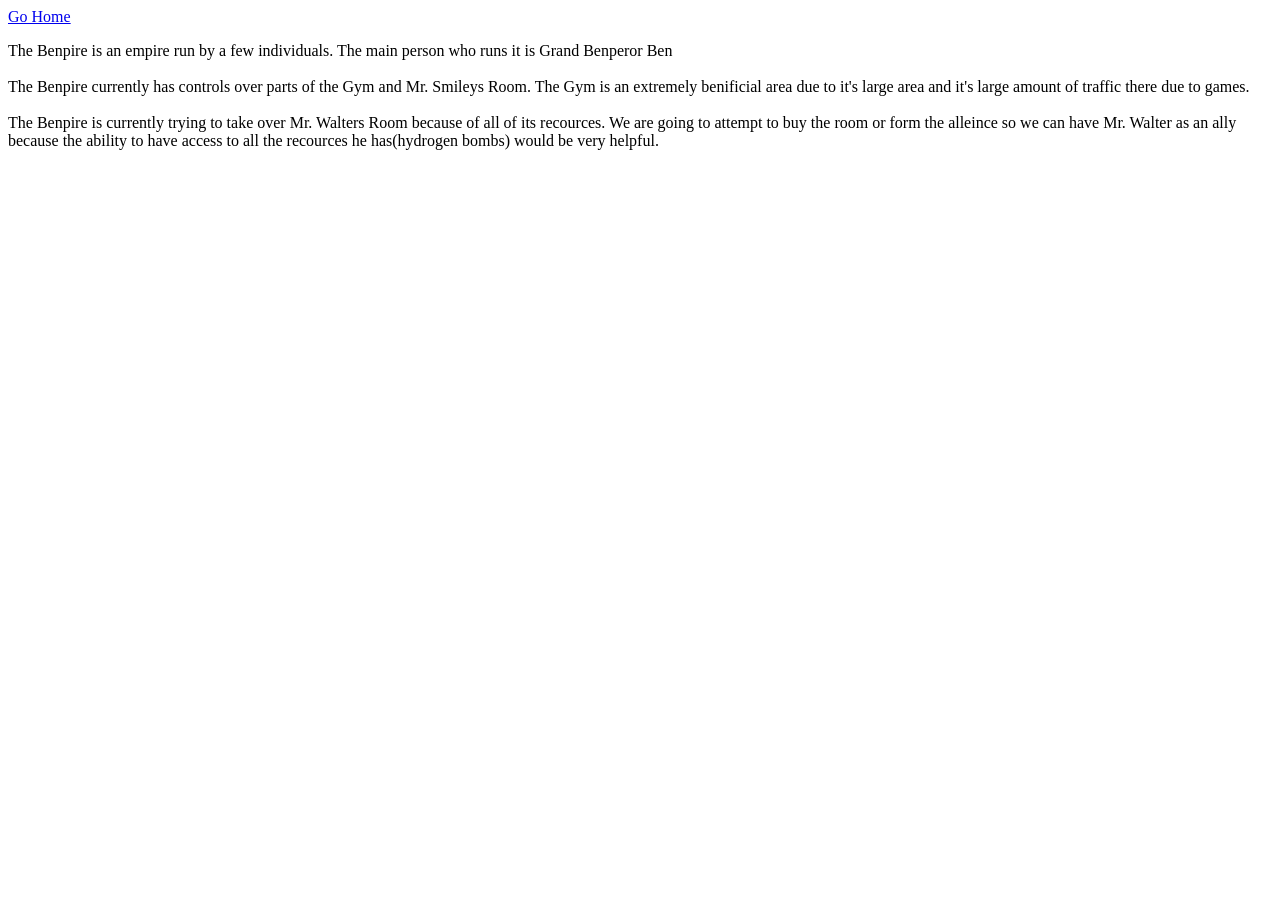
==== about.html @ 00889b24 "Add files via upload" ====
<!DOCTYPE html>
<html lang="en">
<head>
    <meta charset="UTF-8">
    <meta name="viewport" content="width=device-width, initial-scale=1.0">
    <title>About</title>
</head>
<body>
    <a href="index.html">Go Home</a>
    <p>The Benpire is an empire run by a few individuals. The main person who runs it is Grand Benperor Ben<br><br>The Benpire currently has controls over parts of the Gym and Mr. Smileys Room. The Gym is an extremely benificial area due to it's large area and it's large amount of traffic there due to games.
        <br><br>
        The Benpire is currently trying to take over Mr. Walters Room because of all of its recources. We are going to attempt to buy the room or form the alleince so we can have Mr. Walter as an ally because the ability to have access to all the recources he has(hydrogen bombs) would be very helpful.



    </p>
</body>
</html>
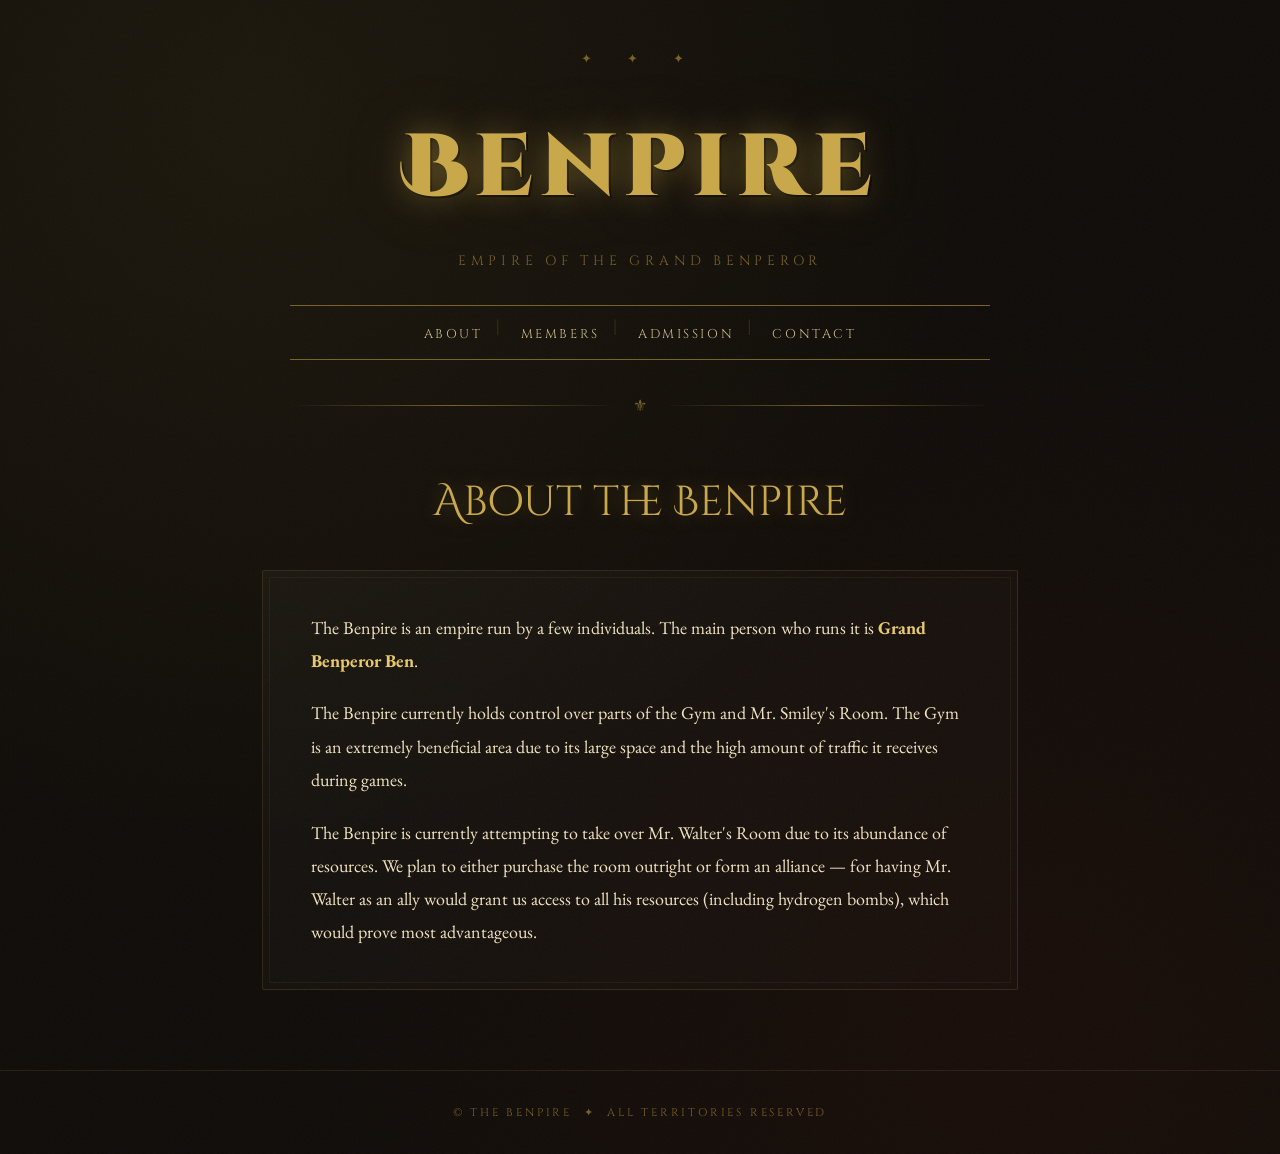
==== commit d6ebe865: "Add files via upload" ====
--- a/about.html
+++ b/about.html
@@ -1,18 +1,51 @@
-<!DOCTYPE html>
-<html lang="en">
-<head>
-    <meta charset="UTF-8">
-    <meta name="viewport" content="width=device-width, initial-scale=1.0">
-    <title>About</title>
-</head>
-<body>
-    <a href="index.html">Go Home</a>
-    <p>The Benpire is an empire run by a few individuals. The main person who runs it is Grand Benperor Ben<br><br>The Benpire currently has controls over parts of the Gym and Mr. Smileys Room. The Gym is an extremely benificial area due to it's large area and it's large amount of traffic there due to games.
-        <br><br>
-        The Benpire is currently trying to take over Mr. Walters Room because of all of its recources. We are going to attempt to buy the room or form the alleince so we can have Mr. Walter as an ally because the ability to have access to all the recources he has(hydrogen bombs) would be very helpful.
-
-
-
-    </p>
-</body>
-</html>+<!DOCTYPE html>
+<html lang="en">
+<head>
+  <meta charset="UTF-8" />
+  <meta name="viewport" content="width=device-width, initial-scale=1.0" />
+  <title>About — Benpire</title>
+  <link rel="stylesheet" href="style.css" />
+</head>
+<body>
+
+  <header>
+    <h1 class="site-title"><a href="index.html">Benpire</a></h1>
+    <p class="tagline">Empire of the Grand Benperor</p>
+    <nav>
+      <ul>
+        <li><a href="about.html">About</a></li>
+        <li><a href="memberList.html">Members</a></li>
+        <li><a href="admission.html">Admission</a></li>
+        <li><a href="contact.html">Contact</a></li>
+      </ul>
+    </nav>
+    <div class="royal-divider">⚜</div>
+  </header>
+
+  <main>
+    <p class="page-title">About the Benpire</p>
+    <div class="prose">
+      <p>
+        The Benpire is an empire run by a few individuals. The main person who runs it is 
+        <strong style="color: var(--gold-light);">Grand Benperor Ben</strong>.
+      </p>
+      <p>
+        The Benpire currently holds control over parts of the Gym and Mr. Smiley's Room. 
+        The Gym is an extremely beneficial area due to its large space and the high amount 
+        of traffic it receives during games.
+      </p>
+      <p>
+        The Benpire is currently attempting to take over Mr. Walter's Room due to its 
+        abundance of resources. We plan to either purchase the room outright or form an 
+        alliance — for having Mr. Walter as an ally would grant us access to all his 
+        resources (including hydrogen bombs), which would prove most advantageous.
+      </p>
+    </div>
+  </main>
+
+  <footer>
+    &copy; The Benpire &nbsp;✦&nbsp; All Territories Reserved
+  </footer>
+
+</body>
+</html>
--- a/style.css
+++ b/style.css
@@ -0,0 +1,519 @@
+@import url('https://fonts.googleapis.com/css2?family=Cinzel+Decorative:wght@700;900&family=Cinzel:wght@400;600&family=EB+Garamond:ital,wght@0,400;0,600;1,400&display=swap');
+
+:root {
+  --gold: #c9a84c;
+  --gold-light: #e8c96b;
+  --gold-dim: #7a6228;
+  --dark: #0e0b07;
+  --dark-2: #1a1408;
+  --dark-3: #231c0d;
+  --parchment: #f5e9c8;
+  --parchment-dim: #c9b98a;
+  --red: #8b1a1a;
+  --red-bright: #c0392b;
+  --text: #f0e2c0;
+  --text-dim: #b8a882;
+}
+
+*, *::before, *::after {
+  box-sizing: border-box;
+  margin: 0;
+  padding: 0;
+}
+
+html {
+  scroll-behavior: smooth;
+}
+
+body {
+  background-color: var(--dark);
+  background-image:
+    radial-gradient(ellipse at 20% 10%, rgba(201,168,76,0.07) 0%, transparent 50%),
+    radial-gradient(ellipse at 80% 90%, rgba(139,26,26,0.08) 0%, transparent 50%),
+    url("data:image/svg+xml,%3Csvg xmlns='http://www.w3.org/2000/svg' width='60' height='60'%3E%3Cfilter id='n'%3E%3CfeTurbulence type='fractalNoise' baseFrequency='0.75' numOctaves='4' stitchTiles='stitch'/%3E%3C/filter%3E%3Crect width='60' height='60' filter='url(%23n)' opacity='0.04'/%3E%3C/svg%3E");
+  color: var(--text);
+  font-family: 'EB Garamond', Georgia, serif;
+  font-size: 18px;
+  line-height: 1.7;
+  min-height: 100vh;
+}
+
+/* ── HEADER / NAV ── */
+header {
+  text-align: center;
+  padding: 3rem 2rem 0;
+  position: relative;
+}
+
+header::before {
+  content: '✦ ✦ ✦';
+  display: block;
+  color: var(--gold-dim);
+  letter-spacing: 1rem;
+  font-size: 0.8rem;
+  margin-bottom: 1.5rem;
+  animation: fadeIn 1.2s ease both;
+}
+
+.site-title {
+  font-family: 'Cinzel Decorative', serif;
+  font-size: clamp(2.8rem, 8vw, 5.5rem);
+  font-weight: 900;
+  color: var(--gold);
+  text-shadow:
+    0 0 30px rgba(201,168,76,0.4),
+    0 0 80px rgba(201,168,76,0.15),
+    2px 2px 0 rgba(0,0,0,0.8);
+  letter-spacing: 0.08em;
+  animation: crownDrop 1s cubic-bezier(0.22,1,0.36,1) both;
+}
+
+.site-title a {
+  color: inherit;
+  text-decoration: none;
+}
+
+.tagline {
+  font-family: 'Cinzel', serif;
+  font-size: 0.85rem;
+  letter-spacing: 0.35em;
+  text-transform: uppercase;
+  color: var(--gold-dim);
+  margin-top: 0.4rem;
+  animation: fadeIn 1.5s ease 0.3s both;
+}
+
+/* ── NAV ── */
+nav {
+  margin: 2rem auto 0;
+  max-width: 700px;
+  animation: fadeIn 1.2s ease 0.5s both;
+}
+
+nav ul {
+  list-style: none;
+  display: flex;
+  flex-wrap: wrap;
+  justify-content: center;
+  gap: 0.3rem 0;
+  border-top: 1px solid var(--gold-dim);
+  border-bottom: 1px solid var(--gold-dim);
+  padding: 0.7rem 0;
+}
+
+nav ul li a {
+  font-family: 'Cinzel', serif;
+  font-size: 0.8rem;
+  letter-spacing: 0.2em;
+  text-transform: uppercase;
+  color: var(--parchment-dim);
+  text-decoration: none;
+  padding: 0.4rem 1.2rem;
+  transition: color 0.25s, text-shadow 0.25s;
+  position: relative;
+}
+
+nav ul li a::after {
+  content: '│';
+  position: absolute;
+  right: -0.2rem;
+  color: var(--gold-dim);
+  opacity: 0.4;
+}
+
+nav ul li:last-child a::after { display: none; }
+
+nav ul li a:hover {
+  color: var(--gold-light);
+  text-shadow: 0 0 18px rgba(232,201,107,0.5);
+}
+
+/* ── DIVIDER ── */
+.royal-divider {
+  display: flex;
+  align-items: center;
+  gap: 1rem;
+  max-width: 700px;
+  margin: 2rem auto 0;
+  color: var(--gold-dim);
+  font-size: 1rem;
+}
+.royal-divider::before,
+.royal-divider::after {
+  content: '';
+  flex: 1;
+  height: 1px;
+  background: linear-gradient(to right, transparent, var(--gold-dim), transparent);
+}
+
+/* ── MAIN CONTENT ── */
+main {
+  max-width: 820px;
+  margin: 3rem auto 5rem;
+  padding: 0 2rem;
+  animation: fadeUp 1s ease 0.4s both;
+}
+
+/* ── PAGE TITLE ── */
+.page-title {
+  font-family: 'Cinzel Decorative', serif;
+  font-size: clamp(1.6rem, 4vw, 2.6rem);
+  color: var(--gold);
+  text-align: center;
+  margin-bottom: 2rem;
+  text-shadow: 0 0 20px rgba(201,168,76,0.3);
+}
+
+/* ── PROSE ── */
+.prose {
+  background: linear-gradient(135deg, rgba(255,255,255,0.03), rgba(255,255,255,0.01));
+  border: 1px solid rgba(201,168,76,0.15);
+  border-radius: 2px;
+  padding: 2.5rem 3rem;
+  position: relative;
+  line-height: 1.85;
+  color: var(--text);
+}
+
+.prose::before {
+  content: '';
+  position: absolute;
+  inset: 6px;
+  border: 1px solid rgba(201,168,76,0.07);
+  border-radius: 1px;
+  pointer-events: none;
+}
+
+.prose p + p {
+  margin-top: 1.2rem;
+}
+
+/* ── MEMBER LIST ── */
+.member-list {
+  list-style: none;
+  display: flex;
+  flex-direction: column;
+  gap: 0.8rem;
+}
+
+.member-list li {
+  display: flex;
+  align-items: baseline;
+  gap: 1rem;
+  background: linear-gradient(90deg, rgba(201,168,76,0.06), transparent);
+  border-left: 3px solid var(--gold-dim);
+  padding: 0.9rem 1.4rem;
+  font-family: 'Cinzel', serif;
+  font-size: 0.95rem;
+  color: var(--parchment);
+  transition: border-color 0.2s, background 0.2s;
+}
+
+.member-list li:hover {
+  border-left-color: var(--gold);
+  background: linear-gradient(90deg, rgba(201,168,76,0.12), transparent);
+}
+
+.member-list li .rank {
+  font-size: 0.7rem;
+  letter-spacing: 0.15em;
+  text-transform: uppercase;
+  color: var(--gold-dim);
+  white-space: nowrap;
+  min-width: 160px;
+}
+
+.member-list li .name {
+  color: var(--gold-light);
+  font-weight: 600;
+}
+
+/* ── ADMISSION LINKS ── */
+.decree-list {
+  list-style: none;
+  display: flex;
+  flex-direction: column;
+  gap: 1rem;
+}
+
+.decree-list li a {
+  display: block;
+  padding: 1.1rem 1.8rem;
+  border: 1px solid var(--gold-dim);
+  color: var(--parchment);
+  text-decoration: none;
+  font-family: 'Cinzel', serif;
+  font-size: 0.9rem;
+  letter-spacing: 0.05em;
+  transition: background 0.2s, color 0.2s, border-color 0.2s;
+  position: relative;
+}
+
+.decree-list li a::before {
+  content: '⚜';
+  margin-right: 0.8rem;
+  color: var(--gold-dim);
+  transition: color 0.2s;
+}
+
+.decree-list li a:hover {
+  background: rgba(201,168,76,0.1);
+  color: var(--gold-light);
+  border-color: var(--gold);
+}
+
+.decree-list li a:hover::before {
+  color: var(--gold);
+}
+
+.decree-note {
+  text-align: center;
+  color: var(--text-dim);
+  font-style: italic;
+  margin-top: 1.8rem;
+  font-size: 0.95rem;
+}
+
+/* ── BACK LINK ── */
+.back-link {
+  display: inline-flex;
+  align-items: center;
+  gap: 0.5rem;
+  font-family: 'Cinzel', serif;
+  font-size: 0.75rem;
+  letter-spacing: 0.2em;
+  text-transform: uppercase;
+  color: var(--gold-dim);
+  text-decoration: none;
+  margin-bottom: 2.5rem;
+  transition: color 0.2s;
+}
+
+.back-link:hover { color: var(--gold); }
+
+/* ── FOOTER ── */
+footer {
+  text-align: center;
+  padding: 2rem;
+  font-family: 'Cinzel', serif;
+  font-size: 0.7rem;
+  letter-spacing: 0.25em;
+  color: var(--gold-dim);
+  border-top: 1px solid rgba(201,168,76,0.12);
+  text-transform: uppercase;
+}
+
+/* ── ANIMATIONS ── */
+@keyframes crownDrop {
+  from { opacity: 0; transform: translateY(-30px); }
+  to   { opacity: 1; transform: translateY(0); }
+}
+
+@keyframes fadeIn {
+  from { opacity: 0; }
+  to   { opacity: 1; }
+}
+
+@keyframes fadeUp {
+  from { opacity: 0; transform: translateY(20px); }
+  to   { opacity: 1; transform: translateY(0); }
+}
+
+/* ── RESPONSIVE ── */
+@media (max-width: 600px) {
+  .prose { padding: 1.6rem 1.4rem; }
+  .member-list li .rank { min-width: 0; }
+  .member-list li { flex-direction: column; gap: 0.2rem; }
+}
+
+/* ══════════════════════════════════════════
+   CONTACT PAGE
+   ══════════════════════════════════════════ */
+
+.contact-grid {
+  display: grid;
+  grid-template-columns: 1fr 1fr;
+  gap: 1.5rem;
+  margin-bottom: 2rem;
+}
+
+@media (max-width: 600px) {
+  .contact-grid { grid-template-columns: 1fr; }
+}
+
+.contact-card {
+  border: 1px solid rgba(201,168,76,0.2);
+  padding: 1.8rem;
+  position: relative;
+  transition: border-color 0.25s, background 0.25s;
+  text-decoration: none;
+  display: block;
+  color: inherit;
+}
+
+.contact-card:hover {
+  border-color: var(--gold);
+  background: rgba(201,168,76,0.06);
+}
+
+.contact-card::before {
+  content: '';
+  position: absolute;
+  inset: 4px;
+  border: 1px solid rgba(201,168,76,0.06);
+  pointer-events: none;
+}
+
+.contact-card .card-icon {
+  font-size: 1.8rem;
+  margin-bottom: 0.8rem;
+  display: block;
+}
+
+.contact-card .card-label {
+  font-family: 'Cinzel', serif;
+  font-size: 0.7rem;
+  letter-spacing: 0.25em;
+  text-transform: uppercase;
+  color: var(--gold-dim);
+  margin-bottom: 0.4rem;
+}
+
+.contact-card .card-value {
+  font-family: 'EB Garamond', serif;
+  font-size: 1.05rem;
+  color: var(--parchment);
+  word-break: break-all;
+}
+
+.contact-card .card-desc {
+  margin-top: 0.6rem;
+  font-size: 0.85rem;
+  color: var(--text-dim);
+  font-style: italic;
+}
+
+/* ── DISPATCH FORM ── */
+.scroll-form {
+  background: linear-gradient(135deg, rgba(255,255,255,0.03), rgba(255,255,255,0.01));
+  border: 1px solid rgba(201,168,76,0.15);
+  padding: 2.5rem 3rem;
+  position: relative;
+}
+
+.scroll-form::before {
+  content: '';
+  position: absolute;
+  inset: 6px;
+  border: 1px solid rgba(201,168,76,0.07);
+  pointer-events: none;
+}
+
+.form-title {
+  font-family: 'Cinzel', serif;
+  font-size: 0.75rem;
+  letter-spacing: 0.3em;
+  text-transform: uppercase;
+  color: var(--gold-dim);
+  margin-bottom: 1.8rem;
+  text-align: center;
+}
+
+.field-group {
+  margin-bottom: 1.4rem;
+}
+
+.field-group label {
+  display: block;
+  font-family: 'Cinzel', serif;
+  font-size: 0.7rem;
+  letter-spacing: 0.2em;
+  text-transform: uppercase;
+  color: var(--gold-dim);
+  margin-bottom: 0.5rem;
+}
+
+.field-group input,
+.field-group textarea,
+.field-group select {
+  width: 100%;
+  background: rgba(0,0,0,0.3);
+  border: 1px solid rgba(201,168,76,0.2);
+  color: var(--text);
+  font-family: 'EB Garamond', serif;
+  font-size: 1rem;
+  padding: 0.75rem 1rem;
+  outline: none;
+  transition: border-color 0.2s, background 0.2s;
+  border-radius: 0;
+  -webkit-appearance: none;
+}
+
+.field-group select {
+  cursor: pointer;
+}
+
+.field-group select option {
+  background: #231c0d;
+  color: #f0e2c0;
+}
+
+.field-group input:focus,
+.field-group textarea:focus,
+.field-group select:focus {
+  border-color: var(--gold);
+  background: rgba(201,168,76,0.04);
+}
+
+.field-group textarea {
+  resize: vertical;
+  min-height: 120px;
+}
+
+.field-row {
+  display: grid;
+  grid-template-columns: 1fr 1fr;
+  gap: 1rem;
+}
+
+@media (max-width: 600px) {
+  .field-row { grid-template-columns: 1fr; }
+  .scroll-form { padding: 1.6rem 1.4rem; }
+}
+
+.submit-btn {
+  display: block;
+  width: 100%;
+  margin-top: 1.8rem;
+  padding: 1rem;
+  background: transparent;
+  border: 1px solid var(--gold-dim);
+  color: var(--gold);
+  font-family: 'Cinzel', serif;
+  font-size: 0.8rem;
+  letter-spacing: 0.3em;
+  text-transform: uppercase;
+  cursor: pointer;
+  transition: background 0.2s, border-color 0.2s, color 0.2s;
+}
+
+.submit-btn:hover {
+  background: rgba(201,168,76,0.12);
+  border-color: var(--gold);
+  color: var(--gold-light);
+}
+
+.success-banner {
+  display: none;
+  text-align: center;
+  padding: 1.2rem;
+  border: 1px solid var(--gold-dim);
+  background: rgba(201,168,76,0.07);
+  color: var(--gold-light);
+  font-family: 'Cinzel', serif;
+  font-size: 0.85rem;
+  letter-spacing: 0.15em;
+  margin-top: 1.5rem;
+}
+
+.section-gap { margin-top: 2.5rem; }
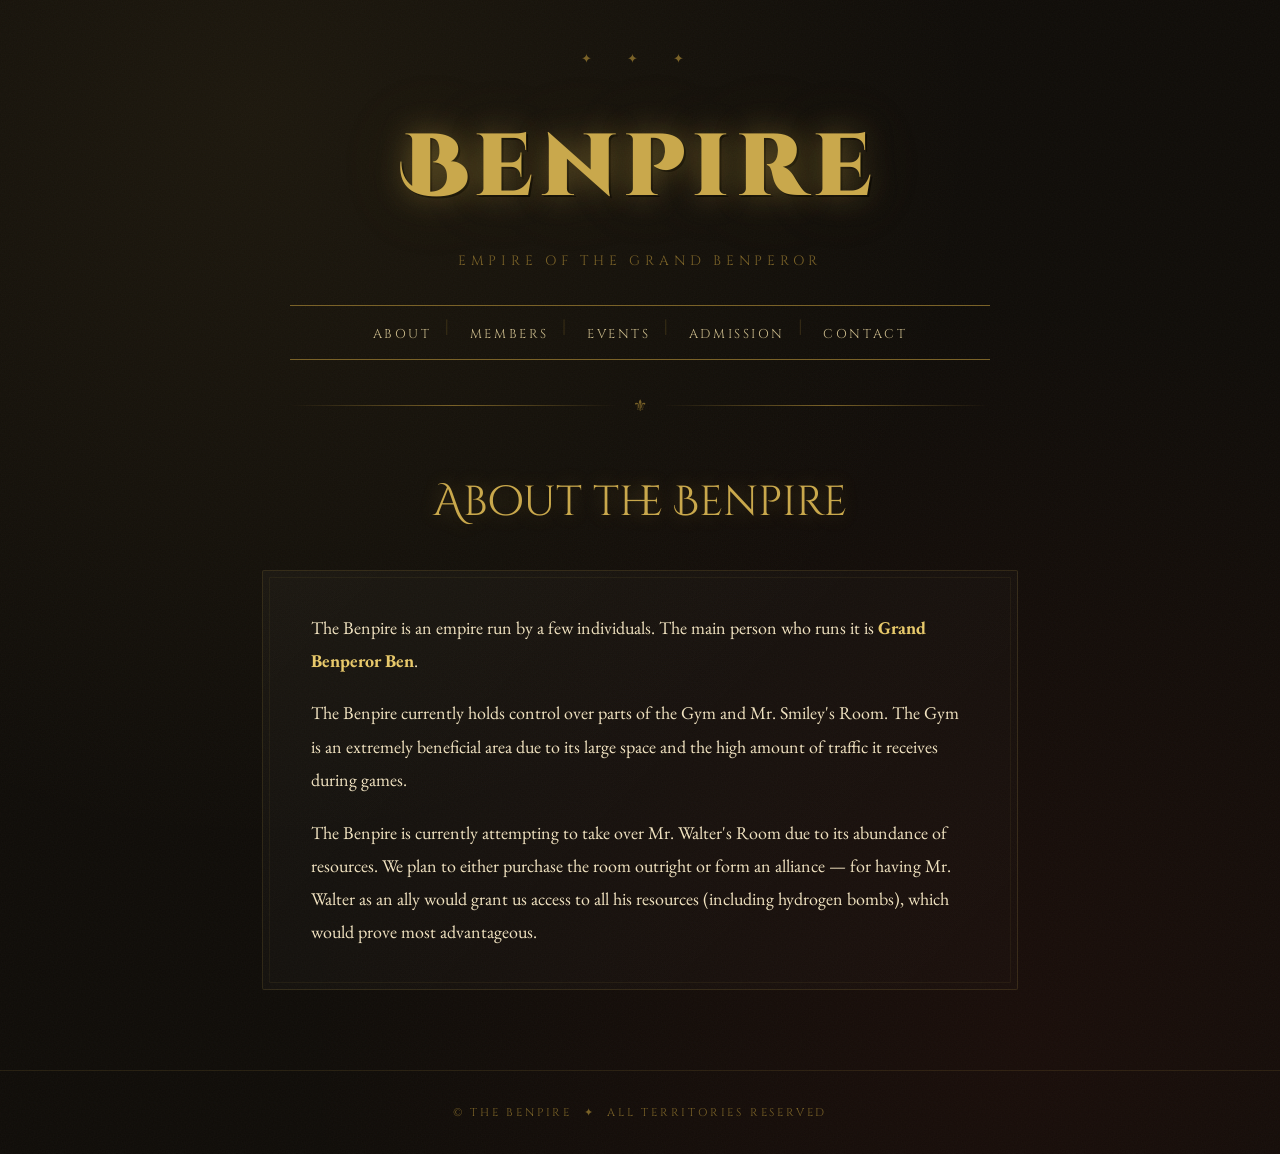
==== commit 0febee65: "Add files via upload" ====
--- a/about.html
+++ b/about.html
@@ -15,6 +15,7 @@
       <ul>
         <li><a href="about.html">About</a></li>
         <li><a href="memberList.html">Members</a></li>
+        <li><a href="events.html">Events</a></li>
         <li><a href="admission.html">Admission</a></li>
         <li><a href="contact.html">Contact</a></li>
       </ul>
--- a/style.css
+++ b/style.css
@@ -1,519 +1,682 @@
-@import url('https://fonts.googleapis.com/css2?family=Cinzel+Decorative:wght@700;900&family=Cinzel:wght@400;600&family=EB+Garamond:ital,wght@0,400;0,600;1,400&display=swap');
-
-:root {
-  --gold: #c9a84c;
-  --gold-light: #e8c96b;
-  --gold-dim: #7a6228;
-  --dark: #0e0b07;
-  --dark-2: #1a1408;
-  --dark-3: #231c0d;
-  --parchment: #f5e9c8;
-  --parchment-dim: #c9b98a;
-  --red: #8b1a1a;
-  --red-bright: #c0392b;
-  --text: #f0e2c0;
-  --text-dim: #b8a882;
-}
-
-*, *::before, *::after {
-  box-sizing: border-box;
-  margin: 0;
-  padding: 0;
-}
-
-html {
-  scroll-behavior: smooth;
-}
-
-body {
-  background-color: var(--dark);
-  background-image:
-    radial-gradient(ellipse at 20% 10%, rgba(201,168,76,0.07) 0%, transparent 50%),
-    radial-gradient(ellipse at 80% 90%, rgba(139,26,26,0.08) 0%, transparent 50%),
-    url("data:image/svg+xml,%3Csvg xmlns='http://www.w3.org/2000/svg' width='60' height='60'%3E%3Cfilter id='n'%3E%3CfeTurbulence type='fractalNoise' baseFrequency='0.75' numOctaves='4' stitchTiles='stitch'/%3E%3C/filter%3E%3Crect width='60' height='60' filter='url(%23n)' opacity='0.04'/%3E%3C/svg%3E");
-  color: var(--text);
-  font-family: 'EB Garamond', Georgia, serif;
-  font-size: 18px;
-  line-height: 1.7;
-  min-height: 100vh;
-}
-
-/* ── HEADER / NAV ── */
-header {
-  text-align: center;
-  padding: 3rem 2rem 0;
-  position: relative;
-}
-
-header::before {
-  content: '✦ ✦ ✦';
-  display: block;
-  color: var(--gold-dim);
-  letter-spacing: 1rem;
-  font-size: 0.8rem;
-  margin-bottom: 1.5rem;
-  animation: fadeIn 1.2s ease both;
-}
-
-.site-title {
-  font-family: 'Cinzel Decorative', serif;
-  font-size: clamp(2.8rem, 8vw, 5.5rem);
-  font-weight: 900;
-  color: var(--gold);
-  text-shadow:
-    0 0 30px rgba(201,168,76,0.4),
-    0 0 80px rgba(201,168,76,0.15),
-    2px 2px 0 rgba(0,0,0,0.8);
-  letter-spacing: 0.08em;
-  animation: crownDrop 1s cubic-bezier(0.22,1,0.36,1) both;
-}
-
-.site-title a {
-  color: inherit;
-  text-decoration: none;
-}
-
-.tagline {
-  font-family: 'Cinzel', serif;
-  font-size: 0.85rem;
-  letter-spacing: 0.35em;
-  text-transform: uppercase;
-  color: var(--gold-dim);
-  margin-top: 0.4rem;
-  animation: fadeIn 1.5s ease 0.3s both;
-}
-
-/* ── NAV ── */
-nav {
-  margin: 2rem auto 0;
-  max-width: 700px;
-  animation: fadeIn 1.2s ease 0.5s both;
-}
-
-nav ul {
-  list-style: none;
+@import url('https://fonts.googleapis.com/css2?family=Cinzel+Decorative:wght@700;900&family=Cinzel:wght@400;600&family=EB+Garamond:ital,wght@0,400;0,600;1,400&display=swap');
+
+:root {
+  --gold: #c9a84c;
+  --gold-light: #e8c96b;
+  --gold-dim: #7a6228;
+  --dark: #0e0b07;
+  --dark-2: #1a1408;
+  --dark-3: #231c0d;
+  --parchment: #f5e9c8;
+  --parchment-dim: #c9b98a;
+  --red: #8b1a1a;
+  --red-bright: #c0392b;
+  --text: #f0e2c0;
+  --text-dim: #b8a882;
+}
+
+*, *::before, *::after {
+  box-sizing: border-box;
+  margin: 0;
+  padding: 0;
+}
+
+html {
+  scroll-behavior: smooth;
+}
+
+body {
+  background-color: var(--dark);
+  background-image:
+    radial-gradient(ellipse at 20% 10%, rgba(201,168,76,0.07) 0%, transparent 50%),
+    radial-gradient(ellipse at 80% 90%, rgba(139,26,26,0.08) 0%, transparent 50%),
+    url("data:image/svg+xml,%3Csvg xmlns='http://www.w3.org/2000/svg' width='60' height='60'%3E%3Cfilter id='n'%3E%3CfeTurbulence type='fractalNoise' baseFrequency='0.75' numOctaves='4' stitchTiles='stitch'/%3E%3C/filter%3E%3Crect width='60' height='60' filter='url(%23n)' opacity='0.04'/%3E%3C/svg%3E");
+  color: var(--text);
+  font-family: 'EB Garamond', Georgia, serif;
+  font-size: 18px;
+  line-height: 1.7;
+  min-height: 100vh;
+}
+
+/* ── HEADER / NAV ── */
+header {
+  text-align: center;
+  padding: 3rem 2rem 0;
+  position: relative;
+}
+
+header::before {
+  content: '✦ ✦ ✦';
+  display: block;
+  color: var(--gold-dim);
+  letter-spacing: 1rem;
+  font-size: 0.8rem;
+  margin-bottom: 1.5rem;
+  animation: fadeIn 1.2s ease both;
+}
+
+.site-title {
+  font-family: 'Cinzel Decorative', serif;
+  font-size: clamp(2.8rem, 8vw, 5.5rem);
+  font-weight: 900;
+  color: var(--gold);
+  text-shadow:
+    0 0 30px rgba(201,168,76,0.4),
+    0 0 80px rgba(201,168,76,0.15),
+    2px 2px 0 rgba(0,0,0,0.8);
+  letter-spacing: 0.08em;
+  animation: crownDrop 1s cubic-bezier(0.22,1,0.36,1) both;
+}
+
+.site-title a {
+  color: inherit;
+  text-decoration: none;
+}
+
+.tagline {
+  font-family: 'Cinzel', serif;
+  font-size: 0.85rem;
+  letter-spacing: 0.35em;
+  text-transform: uppercase;
+  color: var(--gold-dim);
+  margin-top: 0.4rem;
+  animation: fadeIn 1.5s ease 0.3s both;
+}
+
+/* ── NAV ── */
+nav {
+  margin: 2rem auto 0;
+  max-width: 700px;
+  animation: fadeIn 1.2s ease 0.5s both;
+}
+
+nav ul {
+  list-style: none;
+  display: flex;
+  flex-wrap: wrap;
+  justify-content: center;
+  gap: 0.3rem 0;
+  border-top: 1px solid var(--gold-dim);
+  border-bottom: 1px solid var(--gold-dim);
+  padding: 0.7rem 0;
+}
+
+nav ul li a {
+  font-family: 'Cinzel', serif;
+  font-size: 0.8rem;
+  letter-spacing: 0.2em;
+  text-transform: uppercase;
+  color: var(--parchment-dim);
+  text-decoration: none;
+  padding: 0.4rem 1.2rem;
+  transition: color 0.25s, text-shadow 0.25s;
+  position: relative;
+}
+
+nav ul li a::after {
+  content: '│';
+  position: absolute;
+  right: -0.2rem;
+  color: var(--gold-dim);
+  opacity: 0.4;
+}
+
+nav ul li:last-child a::after { display: none; }
+
+nav ul li a:hover {
+  color: var(--gold-light);
+  text-shadow: 0 0 18px rgba(232,201,107,0.5);
+}
+
+/* ── DIVIDER ── */
+.royal-divider {
+  display: flex;
+  align-items: center;
+  gap: 1rem;
+  max-width: 700px;
+  margin: 2rem auto 0;
+  color: var(--gold-dim);
+  font-size: 1rem;
+}
+.royal-divider::before,
+.royal-divider::after {
+  content: '';
+  flex: 1;
+  height: 1px;
+  background: linear-gradient(to right, transparent, var(--gold-dim), transparent);
+}
+
+/* ── MAIN CONTENT ── */
+main {
+  max-width: 820px;
+  margin: 3rem auto 5rem;
+  padding: 0 2rem;
+  animation: fadeUp 1s ease 0.4s both;
+}
+
+/* ── PAGE TITLE ── */
+.page-title {
+  font-family: 'Cinzel Decorative', serif;
+  font-size: clamp(1.6rem, 4vw, 2.6rem);
+  color: var(--gold);
+  text-align: center;
+  margin-bottom: 2rem;
+  text-shadow: 0 0 20px rgba(201,168,76,0.3);
+}
+
+/* ── PROSE ── */
+.prose {
+  background: linear-gradient(135deg, rgba(255,255,255,0.03), rgba(255,255,255,0.01));
+  border: 1px solid rgba(201,168,76,0.15);
+  border-radius: 2px;
+  padding: 2.5rem 3rem;
+  position: relative;
+  line-height: 1.85;
+  color: var(--text);
+}
+
+.prose::before {
+  content: '';
+  position: absolute;
+  inset: 6px;
+  border: 1px solid rgba(201,168,76,0.07);
+  border-radius: 1px;
+  pointer-events: none;
+}
+
+.prose p + p {
+  margin-top: 1.2rem;
+}
+
+/* ── MEMBER LIST ── */
+.member-list {
+  list-style: none;
+  display: flex;
+  flex-direction: column;
+  gap: 0.8rem;
+}
+
+.member-list li {
+  display: flex;
+  align-items: baseline;
+  gap: 1rem;
+  background: linear-gradient(90deg, rgba(201,168,76,0.06), transparent);
+  border-left: 3px solid var(--gold-dim);
+  padding: 0.9rem 1.4rem;
+  font-family: 'Cinzel', serif;
+  font-size: 0.95rem;
+  color: var(--parchment);
+  transition: border-color 0.2s, background 0.2s;
+}
+
+.member-list li:hover {
+  border-left-color: var(--gold);
+  background: linear-gradient(90deg, rgba(201,168,76,0.12), transparent);
+}
+
+.member-list li .rank {
+  font-size: 0.7rem;
+  letter-spacing: 0.15em;
+  text-transform: uppercase;
+  color: var(--gold-dim);
+  white-space: nowrap;
+  min-width: 160px;
+}
+
+.member-list li .name {
+  color: var(--gold-light);
+  font-weight: 600;
+}
+
+/* ── ADMISSION LINKS ── */
+.decree-list {
+  list-style: none;
+  display: flex;
+  flex-direction: column;
+  gap: 1rem;
+}
+
+.decree-list li a {
+  display: block;
+  padding: 1.1rem 1.8rem;
+  border: 1px solid var(--gold-dim);
+  color: var(--parchment);
+  text-decoration: none;
+  font-family: 'Cinzel', serif;
+  font-size: 0.9rem;
+  letter-spacing: 0.05em;
+  transition: background 0.2s, color 0.2s, border-color 0.2s;
+  position: relative;
+}
+
+.decree-list li a::before {
+  content: '⚜';
+  margin-right: 0.8rem;
+  color: var(--gold-dim);
+  transition: color 0.2s;
+}
+
+.decree-list li a:hover {
+  background: rgba(201,168,76,0.1);
+  color: var(--gold-light);
+  border-color: var(--gold);
+}
+
+.decree-list li a:hover::before {
+  color: var(--gold);
+}
+
+.decree-note {
+  text-align: center;
+  color: var(--text-dim);
+  font-style: italic;
+  margin-top: 1.8rem;
+  font-size: 0.95rem;
+}
+
+/* ── BACK LINK ── */
+.back-link {
+  display: inline-flex;
+  align-items: center;
+  gap: 0.5rem;
+  font-family: 'Cinzel', serif;
+  font-size: 0.75rem;
+  letter-spacing: 0.2em;
+  text-transform: uppercase;
+  color: var(--gold-dim);
+  text-decoration: none;
+  margin-bottom: 2.5rem;
+  transition: color 0.2s;
+}
+
+.back-link:hover { color: var(--gold); }
+
+/* ── FOOTER ── */
+footer {
+  text-align: center;
+  padding: 2rem;
+  font-family: 'Cinzel', serif;
+  font-size: 0.7rem;
+  letter-spacing: 0.25em;
+  color: var(--gold-dim);
+  border-top: 1px solid rgba(201,168,76,0.12);
+  text-transform: uppercase;
+}
+
+/* ── ANIMATIONS ── */
+@keyframes crownDrop {
+  from { opacity: 0; transform: translateY(-30px); }
+  to   { opacity: 1; transform: translateY(0); }
+}
+
+@keyframes fadeIn {
+  from { opacity: 0; }
+  to   { opacity: 1; }
+}
+
+@keyframes fadeUp {
+  from { opacity: 0; transform: translateY(20px); }
+  to   { opacity: 1; transform: translateY(0); }
+}
+
+/* ── RESPONSIVE ── */
+@media (max-width: 600px) {
+  .prose { padding: 1.6rem 1.4rem; }
+  .member-list li .rank { min-width: 0; }
+  .member-list li { flex-direction: column; gap: 0.2rem; }
+}
+
+/* ══════════════════════════════════════════
+   CONTACT PAGE
+   ══════════════════════════════════════════ */
+
+.contact-grid {
+  display: grid;
+  grid-template-columns: 1fr 1fr;
+  gap: 1.5rem;
+  margin-bottom: 2rem;
+}
+
+@media (max-width: 600px) {
+  .contact-grid { grid-template-columns: 1fr; }
+}
+
+.contact-card {
+  border: 1px solid rgba(201,168,76,0.2);
+  padding: 1.8rem;
+  position: relative;
+  transition: border-color 0.25s, background 0.25s;
+  text-decoration: none;
+  display: block;
+  color: inherit;
+}
+
+.contact-card:hover {
+  border-color: var(--gold);
+  background: rgba(201,168,76,0.06);
+}
+
+.contact-card::before {
+  content: '';
+  position: absolute;
+  inset: 4px;
+  border: 1px solid rgba(201,168,76,0.06);
+  pointer-events: none;
+}
+
+.contact-card .card-icon {
+  font-size: 1.8rem;
+  margin-bottom: 0.8rem;
+  display: block;
+}
+
+.contact-card .card-label {
+  font-family: 'Cinzel', serif;
+  font-size: 0.7rem;
+  letter-spacing: 0.25em;
+  text-transform: uppercase;
+  color: var(--gold-dim);
+  margin-bottom: 0.4rem;
+}
+
+.contact-card .card-value {
+  font-family: 'EB Garamond', serif;
+  font-size: 1.05rem;
+  color: var(--parchment);
+  word-break: break-all;
+}
+
+.contact-card .card-desc {
+  margin-top: 0.6rem;
+  font-size: 0.85rem;
+  color: var(--text-dim);
+  font-style: italic;
+}
+
+/* ── DISPATCH FORM ── */
+.scroll-form {
+  background: linear-gradient(135deg, rgba(255,255,255,0.03), rgba(255,255,255,0.01));
+  border: 1px solid rgba(201,168,76,0.15);
+  padding: 2.5rem 3rem;
+  position: relative;
+}
+
+.scroll-form::before {
+  content: '';
+  position: absolute;
+  inset: 6px;
+  border: 1px solid rgba(201,168,76,0.07);
+  pointer-events: none;
+}
+
+.form-title {
+  font-family: 'Cinzel', serif;
+  font-size: 0.75rem;
+  letter-spacing: 0.3em;
+  text-transform: uppercase;
+  color: var(--gold-dim);
+  margin-bottom: 1.8rem;
+  text-align: center;
+}
+
+.field-group {
+  margin-bottom: 1.4rem;
+}
+
+.field-group label {
+  display: block;
+  font-family: 'Cinzel', serif;
+  font-size: 0.7rem;
+  letter-spacing: 0.2em;
+  text-transform: uppercase;
+  color: var(--gold-dim);
+  margin-bottom: 0.5rem;
+}
+
+.field-group input,
+.field-group textarea,
+.field-group select {
+  width: 100%;
+  background: rgba(0,0,0,0.3);
+  border: 1px solid rgba(201,168,76,0.2);
+  color: var(--text);
+  font-family: 'EB Garamond', serif;
+  font-size: 1rem;
+  padding: 0.75rem 1rem;
+  outline: none;
+  transition: border-color 0.2s, background 0.2s;
+  border-radius: 0;
+  -webkit-appearance: none;
+}
+
+.field-group select {
+  cursor: pointer;
+}
+
+.field-group select option {
+  background: #231c0d;
+  color: #f0e2c0;
+}
+
+.field-group input:focus,
+.field-group textarea:focus,
+.field-group select:focus {
+  border-color: var(--gold);
+  background: rgba(201,168,76,0.04);
+}
+
+.field-group textarea {
+  resize: vertical;
+  min-height: 120px;
+}
+
+.field-row {
+  display: grid;
+  grid-template-columns: 1fr 1fr;
+  gap: 1rem;
+}
+
+@media (max-width: 600px) {
+  .field-row { grid-template-columns: 1fr; }
+  .scroll-form { padding: 1.6rem 1.4rem; }
+}
+
+.submit-btn {
+  display: block;
+  width: 100%;
+  margin-top: 1.8rem;
+  padding: 1rem;
+  background: transparent;
+  border: 1px solid var(--gold-dim);
+  color: var(--gold);
+  font-family: 'Cinzel', serif;
+  font-size: 0.8rem;
+  letter-spacing: 0.3em;
+  text-transform: uppercase;
+  cursor: pointer;
+  transition: background 0.2s, border-color 0.2s, color 0.2s;
+}
+
+.submit-btn:hover {
+  background: rgba(201,168,76,0.12);
+  border-color: var(--gold);
+  color: var(--gold-light);
+}
+
+.success-banner {
+  display: none;
+  text-align: center;
+  padding: 1.2rem;
+  border: 1px solid var(--gold-dim);
+  background: rgba(201,168,76,0.07);
+  color: var(--gold-light);
+  font-family: 'Cinzel', serif;
+  font-size: 0.85rem;
+  letter-spacing: 0.15em;
+  margin-top: 1.5rem;
+}
+
+.section-gap { margin-top: 2.5rem; }
+
+/* ══════════════════════════════════════════
+   EVENTS PAGE
+   ══════════════════════════════════════════ */
+
+/* ── Filter bar ── */
+.filter-bar {
   display: flex;
   flex-wrap: wrap;
+  gap: 0.5rem;
+  margin-bottom: 2rem;
   justify-content: center;
-  gap: 0.3rem 0;
-  border-top: 1px solid var(--gold-dim);
-  border-bottom: 1px solid var(--gold-dim);
-  padding: 0.7rem 0;
-}
-
-nav ul li a {
+}
+
+.filter-btn {
   font-family: 'Cinzel', serif;
-  font-size: 0.8rem;
+  font-size: 0.65rem;
   letter-spacing: 0.2em;
   text-transform: uppercase;
+  padding: 0.4rem 1rem;
+  background: transparent;
+  border: 1px solid rgba(201,168,76,0.25);
+  color: var(--text-dim);
+  cursor: pointer;
+  transition: all 0.2s;
+}
+
+.filter-btn:hover {
+  border-color: var(--gold-dim);
   color: var(--parchment-dim);
-  text-decoration: none;
-  padding: 0.4rem 1.2rem;
-  transition: color 0.25s, text-shadow 0.25s;
+}
+
+.filter-btn.active {
+  border-color: var(--gold);
+  color: var(--gold);
+  background: rgba(201,168,76,0.08);
+}
+
+/* ── Event cards ── */
+.events-list {
+  display: flex;
+  flex-direction: column;
+  gap: 1.2rem;
+}
+
+.event-card {
+  border: 1px solid rgba(201,168,76,0.15);
+  padding: 1.5rem 1.8rem;
   position: relative;
-}
-
-nav ul li a::after {
-  content: '│';
-  position: absolute;
-  right: -0.2rem;
-  color: var(--gold-dim);
-  opacity: 0.4;
-}
-
-nav ul li:last-child a::after { display: none; }
-
-nav ul li a:hover {
-  color: var(--gold-light);
-  text-shadow: 0 0 18px rgba(232,201,107,0.5);
-}
-
-/* ── DIVIDER ── */
-.royal-divider {
-  display: flex;
-  align-items: center;
-  gap: 1rem;
-  max-width: 700px;
-  margin: 2rem auto 0;
-  color: var(--gold-dim);
-  font-size: 1rem;
-}
-.royal-divider::before,
-.royal-divider::after {
-  content: '';
-  flex: 1;
-  height: 1px;
-  background: linear-gradient(to right, transparent, var(--gold-dim), transparent);
-}
-
-/* ── MAIN CONTENT ── */
-main {
-  max-width: 820px;
-  margin: 3rem auto 5rem;
-  padding: 0 2rem;
-  animation: fadeUp 1s ease 0.4s both;
-}
-
-/* ── PAGE TITLE ── */
-.page-title {
-  font-family: 'Cinzel Decorative', serif;
-  font-size: clamp(1.6rem, 4vw, 2.6rem);
-  color: var(--gold);
-  text-align: center;
-  margin-bottom: 2rem;
-  text-shadow: 0 0 20px rgba(201,168,76,0.3);
-}
-
-/* ── PROSE ── */
-.prose {
-  background: linear-gradient(135deg, rgba(255,255,255,0.03), rgba(255,255,255,0.01));
-  border: 1px solid rgba(201,168,76,0.15);
-  border-radius: 2px;
-  padding: 2.5rem 3rem;
-  position: relative;
-  line-height: 1.85;
-  color: var(--text);
-}
-
-.prose::before {
+  transition: border-color 0.2s, background 0.2s;
+}
+
+.event-card:hover {
+  border-color: rgba(201,168,76,0.35);
+  background: rgba(201,168,76,0.03);
+}
+
+.event-card::before {
   content: '';
   position: absolute;
-  inset: 6px;
-  border: 1px solid rgba(201,168,76,0.07);
-  border-radius: 1px;
+  inset: 4px;
+  border: 1px solid rgba(201,168,76,0.05);
   pointer-events: none;
 }
 
-.prose p + p {
-  margin-top: 1.2rem;
-}
-
-/* ── MEMBER LIST ── */
-.member-list {
-  list-style: none;
+.event-header {
   display: flex;
-  flex-direction: column;
-  gap: 0.8rem;
-}
-
-.member-list li {
+  align-items: flex-start;
+  justify-content: space-between;
+  gap: 1rem;
+  margin-bottom: 0.7rem;
+  flex-wrap: wrap;
+}
+
+.event-title {
+  font-family: 'Cinzel', serif;
+  font-size: 1rem;
+  color: var(--parchment);
+  font-weight: 600;
+}
+
+.event-badges {
   display: flex;
-  align-items: baseline;
-  gap: 1rem;
-  background: linear-gradient(90deg, rgba(201,168,76,0.06), transparent);
-  border-left: 3px solid var(--gold-dim);
-  padding: 0.9rem 1.4rem;
+  gap: 0.4rem;
+  flex-shrink: 0;
+  flex-wrap: wrap;
+}
+
+.badge {
   font-family: 'Cinzel', serif;
-  font-size: 0.95rem;
-  color: var(--parchment);
-  transition: border-color 0.2s, background 0.2s;
-}
-
-.member-list li:hover {
-  border-left-color: var(--gold);
-  background: linear-gradient(90deg, rgba(201,168,76,0.12), transparent);
-}
-
-.member-list li .rank {
-  font-size: 0.7rem;
+  font-size: 0.6rem;
   letter-spacing: 0.15em;
   text-transform: uppercase;
+  padding: 0.2rem 0.6rem;
+  border: 1px solid;
+}
+
+/* Type badge colors */
+.badge-type-war          { color: #c0392b; border-color: #c0392b55; background: rgba(192,57,43,0.08); }
+.badge-type-diplomacy    { color: #2980b9; border-color: #2980b955; background: rgba(41,128,185,0.08); }
+.badge-type-meeting      { color: var(--gold-dim); border-color: rgba(201,168,76,0.4); background: rgba(201,168,76,0.06); }
+.badge-type-expansion    { color: #27ae60; border-color: #27ae6055; background: rgba(39,174,96,0.08); }
+.badge-type-internal     { color: #8e44ad; border-color: #8e44ad55; background: rgba(142,68,173,0.08); }
+.badge-type-economic     { color: #d4ac0d; border-color: #d4ac0d55; background: rgba(212,172,13,0.08); }
+
+/* Status badge colors */
+.badge-status-ongoing    { color: #e67e22; border-color: #e67e2255; background: rgba(230,126,34,0.08); }
+.badge-status-resolved   { color: var(--text-dim); border-color: rgba(184,168,130,0.3); background: transparent; }
+.badge-status-upcoming   { color: #1abc9c; border-color: #1abc9c55; background: rgba(26,188,156,0.08); }
+
+/* Priority left-border accent */
+.priority-high   { border-left: 3px solid #c0392b; }
+.priority-medium { border-left: 3px solid var(--gold-dim); }
+.priority-low    { border-left: 3px solid rgba(201,168,76,0.2); }
+
+.event-meta {
+  font-size: 0.8rem;
+  color: var(--text-dim);
+  font-style: italic;
+  margin-bottom: 0.6rem;
+  display: flex;
+  gap: 1.2rem;
+  flex-wrap: wrap;
+}
+
+.event-meta span::before {
+  margin-right: 0.3rem;
+  opacity: 0.6;
+}
+
+.event-description {
+  font-size: 0.95rem;
+  color: var(--text);
+  line-height: 1.7;
+}
+
+.event-outcome {
+  margin-top: 0.7rem;
+  padding: 0.6rem 0.9rem;
+  border-left: 2px solid var(--gold-dim);
+  font-size: 0.88rem;
+  color: var(--text-dim);
+  font-style: italic;
+  background: rgba(0,0,0,0.15);
+}
+
+.event-outcome strong {
   color: var(--gold-dim);
-  white-space: nowrap;
-  min-width: 160px;
-}
-
-.member-list li .name {
-  color: var(--gold-light);
-  font-weight: 600;
-}
-
-/* ── ADMISSION LINKS ── */
-.decree-list {
-  list-style: none;
-  display: flex;
-  flex-direction: column;
-  gap: 1rem;
-}
-
-.decree-list li a {
+  font-style: normal;
+  font-family: 'Cinzel', serif;
+  font-size: 0.65rem;
+  letter-spacing: 0.15em;
+  text-transform: uppercase;
   display: block;
-  padding: 1.1rem 1.8rem;
-  border: 1px solid var(--gold-dim);
-  color: var(--parchment);
-  text-decoration: none;
-  font-family: 'Cinzel', serif;
-  font-size: 0.9rem;
-  letter-spacing: 0.05em;
-  transition: background 0.2s, color 0.2s, border-color 0.2s;
-  position: relative;
-}
-
-.decree-list li a::before {
-  content: '⚜';
-  margin-right: 0.8rem;
-  color: var(--gold-dim);
-  transition: color 0.2s;
-}
-
-.decree-list li a:hover {
-  background: rgba(201,168,76,0.1);
-  color: var(--gold-light);
-  border-color: var(--gold);
-}
-
-.decree-list li a:hover::before {
-  color: var(--gold);
-}
-
-.decree-note {
+  margin-bottom: 0.2rem;
+}
+
+.no-events {
   text-align: center;
   color: var(--text-dim);
   font-style: italic;
-  margin-top: 1.8rem;
-  font-size: 0.95rem;
-}
-
-/* ── BACK LINK ── */
-.back-link {
-  display: inline-flex;
-  align-items: center;
-  gap: 0.5rem;
-  font-family: 'Cinzel', serif;
-  font-size: 0.75rem;
-  letter-spacing: 0.2em;
-  text-transform: uppercase;
-  color: var(--gold-dim);
-  text-decoration: none;
-  margin-bottom: 2.5rem;
-  transition: color 0.2s;
-}
-
-.back-link:hover { color: var(--gold); }
-
-/* ── FOOTER ── */
-footer {
-  text-align: center;
-  padding: 2rem;
-  font-family: 'Cinzel', serif;
-  font-size: 0.7rem;
-  letter-spacing: 0.25em;
-  color: var(--gold-dim);
-  border-top: 1px solid rgba(201,168,76,0.12);
-  text-transform: uppercase;
-}
-
-/* ── ANIMATIONS ── */
-@keyframes crownDrop {
-  from { opacity: 0; transform: translateY(-30px); }
-  to   { opacity: 1; transform: translateY(0); }
-}
-
-@keyframes fadeIn {
-  from { opacity: 0; }
-  to   { opacity: 1; }
-}
-
-@keyframes fadeUp {
-  from { opacity: 0; transform: translateY(20px); }
-  to   { opacity: 1; transform: translateY(0); }
-}
-
-/* ── RESPONSIVE ── */
-@media (max-width: 600px) {
-  .prose { padding: 1.6rem 1.4rem; }
-  .member-list li .rank { min-width: 0; }
-  .member-list li { flex-direction: column; gap: 0.2rem; }
-}
-
-/* ══════════════════════════════════════════
-   CONTACT PAGE
-   ══════════════════════════════════════════ */
-
-.contact-grid {
-  display: grid;
-  grid-template-columns: 1fr 1fr;
-  gap: 1.5rem;
-  margin-bottom: 2rem;
-}
-
-@media (max-width: 600px) {
-  .contact-grid { grid-template-columns: 1fr; }
-}
-
-.contact-card {
-  border: 1px solid rgba(201,168,76,0.2);
-  padding: 1.8rem;
-  position: relative;
-  transition: border-color 0.25s, background 0.25s;
-  text-decoration: none;
-  display: block;
-  color: inherit;
-}
-
-.contact-card:hover {
-  border-color: var(--gold);
-  background: rgba(201,168,76,0.06);
-}
-
-.contact-card::before {
-  content: '';
-  position: absolute;
-  inset: 4px;
-  border: 1px solid rgba(201,168,76,0.06);
-  pointer-events: none;
-}
-
-.contact-card .card-icon {
-  font-size: 1.8rem;
-  margin-bottom: 0.8rem;
-  display: block;
-}
-
-.contact-card .card-label {
-  font-family: 'Cinzel', serif;
-  font-size: 0.7rem;
-  letter-spacing: 0.25em;
-  text-transform: uppercase;
-  color: var(--gold-dim);
-  margin-bottom: 0.4rem;
-}
-
-.contact-card .card-value {
-  font-family: 'EB Garamond', serif;
-  font-size: 1.05rem;
-  color: var(--parchment);
-  word-break: break-all;
-}
-
-.contact-card .card-desc {
-  margin-top: 0.6rem;
-  font-size: 0.85rem;
-  color: var(--text-dim);
-  font-style: italic;
-}
-
-/* ── DISPATCH FORM ── */
-.scroll-form {
-  background: linear-gradient(135deg, rgba(255,255,255,0.03), rgba(255,255,255,0.01));
-  border: 1px solid rgba(201,168,76,0.15);
-  padding: 2.5rem 3rem;
-  position: relative;
-}
-
-.scroll-form::before {
-  content: '';
-  position: absolute;
-  inset: 6px;
-  border: 1px solid rgba(201,168,76,0.07);
-  pointer-events: none;
-}
-
-.form-title {
-  font-family: 'Cinzel', serif;
-  font-size: 0.75rem;
-  letter-spacing: 0.3em;
-  text-transform: uppercase;
-  color: var(--gold-dim);
-  margin-bottom: 1.8rem;
-  text-align: center;
-}
-
-.field-group {
-  margin-bottom: 1.4rem;
-}
-
-.field-group label {
-  display: block;
-  font-family: 'Cinzel', serif;
-  font-size: 0.7rem;
-  letter-spacing: 0.2em;
-  text-transform: uppercase;
-  color: var(--gold-dim);
-  margin-bottom: 0.5rem;
-}
-
-.field-group input,
-.field-group textarea,
-.field-group select {
-  width: 100%;
-  background: rgba(0,0,0,0.3);
-  border: 1px solid rgba(201,168,76,0.2);
-  color: var(--text);
-  font-family: 'EB Garamond', serif;
-  font-size: 1rem;
-  padding: 0.75rem 1rem;
-  outline: none;
-  transition: border-color 0.2s, background 0.2s;
-  border-radius: 0;
-  -webkit-appearance: none;
-}
-
-.field-group select {
-  cursor: pointer;
-}
-
-.field-group select option {
-  background: #231c0d;
-  color: #f0e2c0;
-}
-
-.field-group input:focus,
-.field-group textarea:focus,
-.field-group select:focus {
-  border-color: var(--gold);
-  background: rgba(201,168,76,0.04);
-}
-
-.field-group textarea {
-  resize: vertical;
-  min-height: 120px;
-}
-
-.field-row {
-  display: grid;
-  grid-template-columns: 1fr 1fr;
-  gap: 1rem;
-}
-
-@media (max-width: 600px) {
-  .field-row { grid-template-columns: 1fr; }
-  .scroll-form { padding: 1.6rem 1.4rem; }
-}
-
-.submit-btn {
-  display: block;
-  width: 100%;
-  margin-top: 1.8rem;
-  padding: 1rem;
-  background: transparent;
-  border: 1px solid var(--gold-dim);
-  color: var(--gold);
-  font-family: 'Cinzel', serif;
-  font-size: 0.8rem;
-  letter-spacing: 0.3em;
-  text-transform: uppercase;
-  cursor: pointer;
-  transition: background 0.2s, border-color 0.2s, color 0.2s;
-}
-
-.submit-btn:hover {
-  background: rgba(201,168,76,0.12);
-  border-color: var(--gold);
-  color: var(--gold-light);
-}
-
-.success-banner {
-  display: none;
-  text-align: center;
-  padding: 1.2rem;
-  border: 1px solid var(--gold-dim);
-  background: rgba(201,168,76,0.07);
-  color: var(--gold-light);
-  font-family: 'Cinzel', serif;
-  font-size: 0.85rem;
-  letter-spacing: 0.15em;
-  margin-top: 1.5rem;
-}
-
-.section-gap { margin-top: 2.5rem; }
+  padding: 3rem 0;
+}
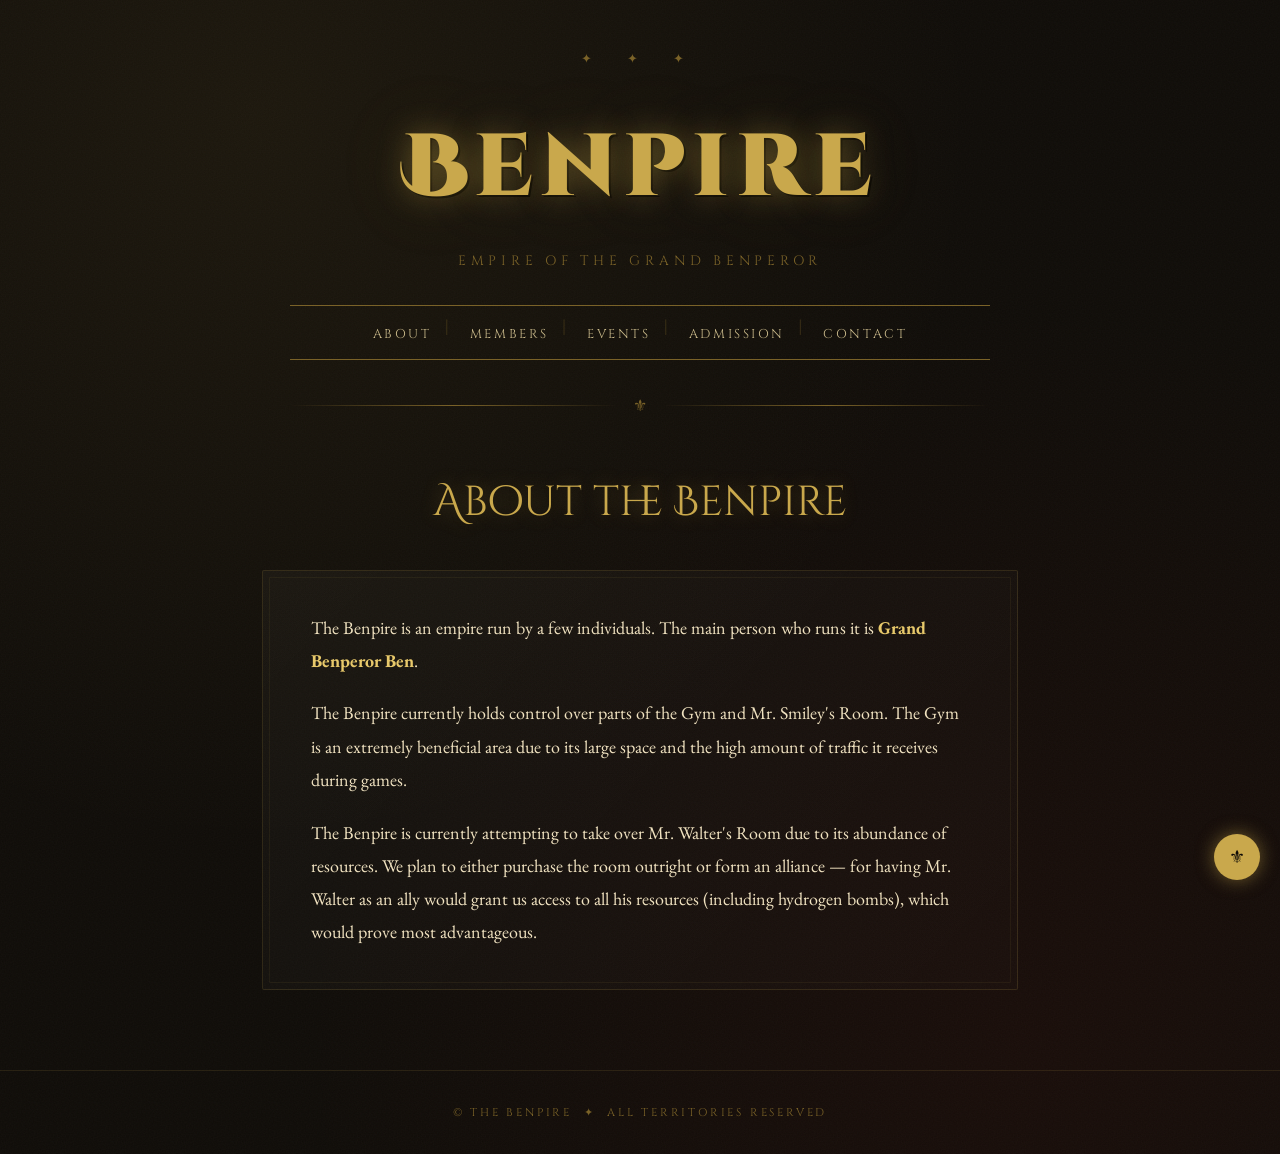
==== commit 7931373a: "Add files via upload" ====
--- a/about.html
+++ b/about.html
@@ -48,5 +48,19 @@
     &copy; The Benpire &nbsp;✦&nbsp; All Territories Reserved
   </footer>
 
+  <!-- Chat Widget -->
+  <div id="chat-button">⚜</div>
+  <div id="chat-box">
+    <div id="chat-header">
+      <span>Imperial Advisor</span>
+      <button id="chat-clear">Clear</button>
+    </div>
+    <div id="chat-messages"></div>
+    <div id="chat-input-row">
+      <input id="chat-input" placeholder="Speak, traveler..." />
+      <button id="chat-send">➤</button>
+    </div>
+  </div>
+  <script src="chat.js"></script>
 </body>
 </html>
--- a/style.css
+++ b/style.css
@@ -680,3 +680,172 @@
   font-style: italic;
   padding: 3rem 0;
 }
+
+/* ══════════════════════════════════════════
+   CHAT WIDGET
+   ══════════════════════════════════════════ */
+
+#chat-button {
+  position: fixed;
+  bottom: 20px;
+  right: 20px;
+  background: var(--gold);
+  color: var(--dark);
+  border-radius: 50%;
+  width: 46px;
+  height: 46px;
+  display: flex;
+  align-items: center;
+  justify-content: center;
+  font-size: 1.1rem;
+  cursor: pointer;
+  box-shadow: 0 0 18px rgba(201,168,76,0.5);
+  z-index: 999;
+  transition: box-shadow 0.2s, transform 0.2s;
+}
+
+#chat-button:hover {
+  box-shadow: 0 0 28px rgba(201,168,76,0.7);
+  transform: scale(1.06);
+}
+
+#chat-box {
+  position: fixed;
+  bottom: 76px;
+  right: 20px;
+  width: 320px;
+  height: 420px;
+  background: var(--dark-2);
+  border: 1px solid var(--gold-dim);
+  display: none;
+  flex-direction: column;
+  z-index: 999;
+  font-family: 'EB Garamond', serif;
+  box-shadow: 0 8px 32px rgba(0,0,0,0.6);
+}
+
+#chat-header {
+  background: linear-gradient(90deg, var(--dark-3), rgba(201,168,76,0.12), var(--dark-3));
+  border-bottom: 1px solid var(--gold-dim);
+  color: var(--gold);
+  padding: 10px 14px;
+  font-family: 'Cinzel', serif;
+  font-size: 0.7rem;
+  letter-spacing: 0.25em;
+  text-transform: uppercase;
+  text-align: center;
+  display: flex;
+  align-items: center;
+  justify-content: space-between;
+}
+
+#chat-clear {
+  font-family: 'Cinzel', serif;
+  font-size: 0.55rem;
+  letter-spacing: 0.15em;
+  color: var(--gold-dim);
+  background: transparent;
+  border: 1px solid rgba(201,168,76,0.2);
+  padding: 2px 7px;
+  cursor: pointer;
+  transition: color 0.2s, border-color 0.2s;
+}
+
+#chat-clear:hover {
+  color: var(--gold);
+  border-color: var(--gold-dim);
+}
+
+#chat-messages {
+  flex: 1;
+  padding: 12px;
+  overflow-y: auto;
+  font-size: 0.9rem;
+  color: var(--text);
+  display: flex;
+  flex-direction: column;
+  gap: 8px;
+}
+
+.chat-msg {
+  line-height: 1.5;
+}
+
+.chat-msg .chat-sender {
+  font-family: 'Cinzel', serif;
+  font-size: 0.6rem;
+  letter-spacing: 0.15em;
+  text-transform: uppercase;
+  margin-bottom: 2px;
+}
+
+.chat-msg.user .chat-sender  { color: var(--gold-dim); }
+.chat-msg.advisor .chat-sender { color: var(--parchment-dim); }
+.chat-msg.user .chat-text    { color: var(--text); }
+.chat-msg.advisor .chat-text { color: var(--parchment); font-style: italic; }
+
+#chat-input-row {
+  display: flex;
+  border-top: 1px solid rgba(201,168,76,0.2);
+}
+
+#chat-input {
+  flex: 1;
+  background: transparent;
+  border: none;
+  color: var(--text);
+  padding: 10px 12px;
+  outline: none;
+  font-family: 'EB Garamond', serif;
+  font-size: 0.95rem;
+}
+
+#chat-input::placeholder { color: var(--text-dim); opacity: 0.6; }
+
+#chat-send {
+  background: transparent;
+  border: none;
+  border-left: 1px solid rgba(201,168,76,0.2);
+  color: var(--gold);
+  padding: 10px 14px;
+  cursor: pointer;
+  font-size: 1rem;
+  transition: color 0.2s;
+}
+
+#chat-send:hover { color: var(--gold-light); }
+
+/* ── PEASANT SUBLIST (memberList.html) ── */
+.peasant-sublist {
+  list-style: none;
+  margin-top: 0.6rem;
+  display: flex;
+  flex-wrap: wrap;
+  gap: 0.4rem 0.8rem;
+}
+
+.peasant-sublist li {
+  all: unset;
+  font-family: 'EB Garamond', serif;
+  font-size: 0.9rem;
+  color: var(--text-dim);
+  font-style: italic;
+  padding: 0.15rem 0.6rem;
+  border: 1px solid rgba(201,168,76,0.12);
+  background: rgba(0,0,0,0.15);
+}
+
+.peasant-sublist li:hover {
+  border-color: rgba(201,168,76,0.3);
+  color: var(--parchment-dim);
+}
+
+.peasant-row {
+  flex-direction: column;
+  align-items: flex-start;
+  gap: 0;
+}
+
+.peasant-row .rank {
+  min-width: 0;
+}
